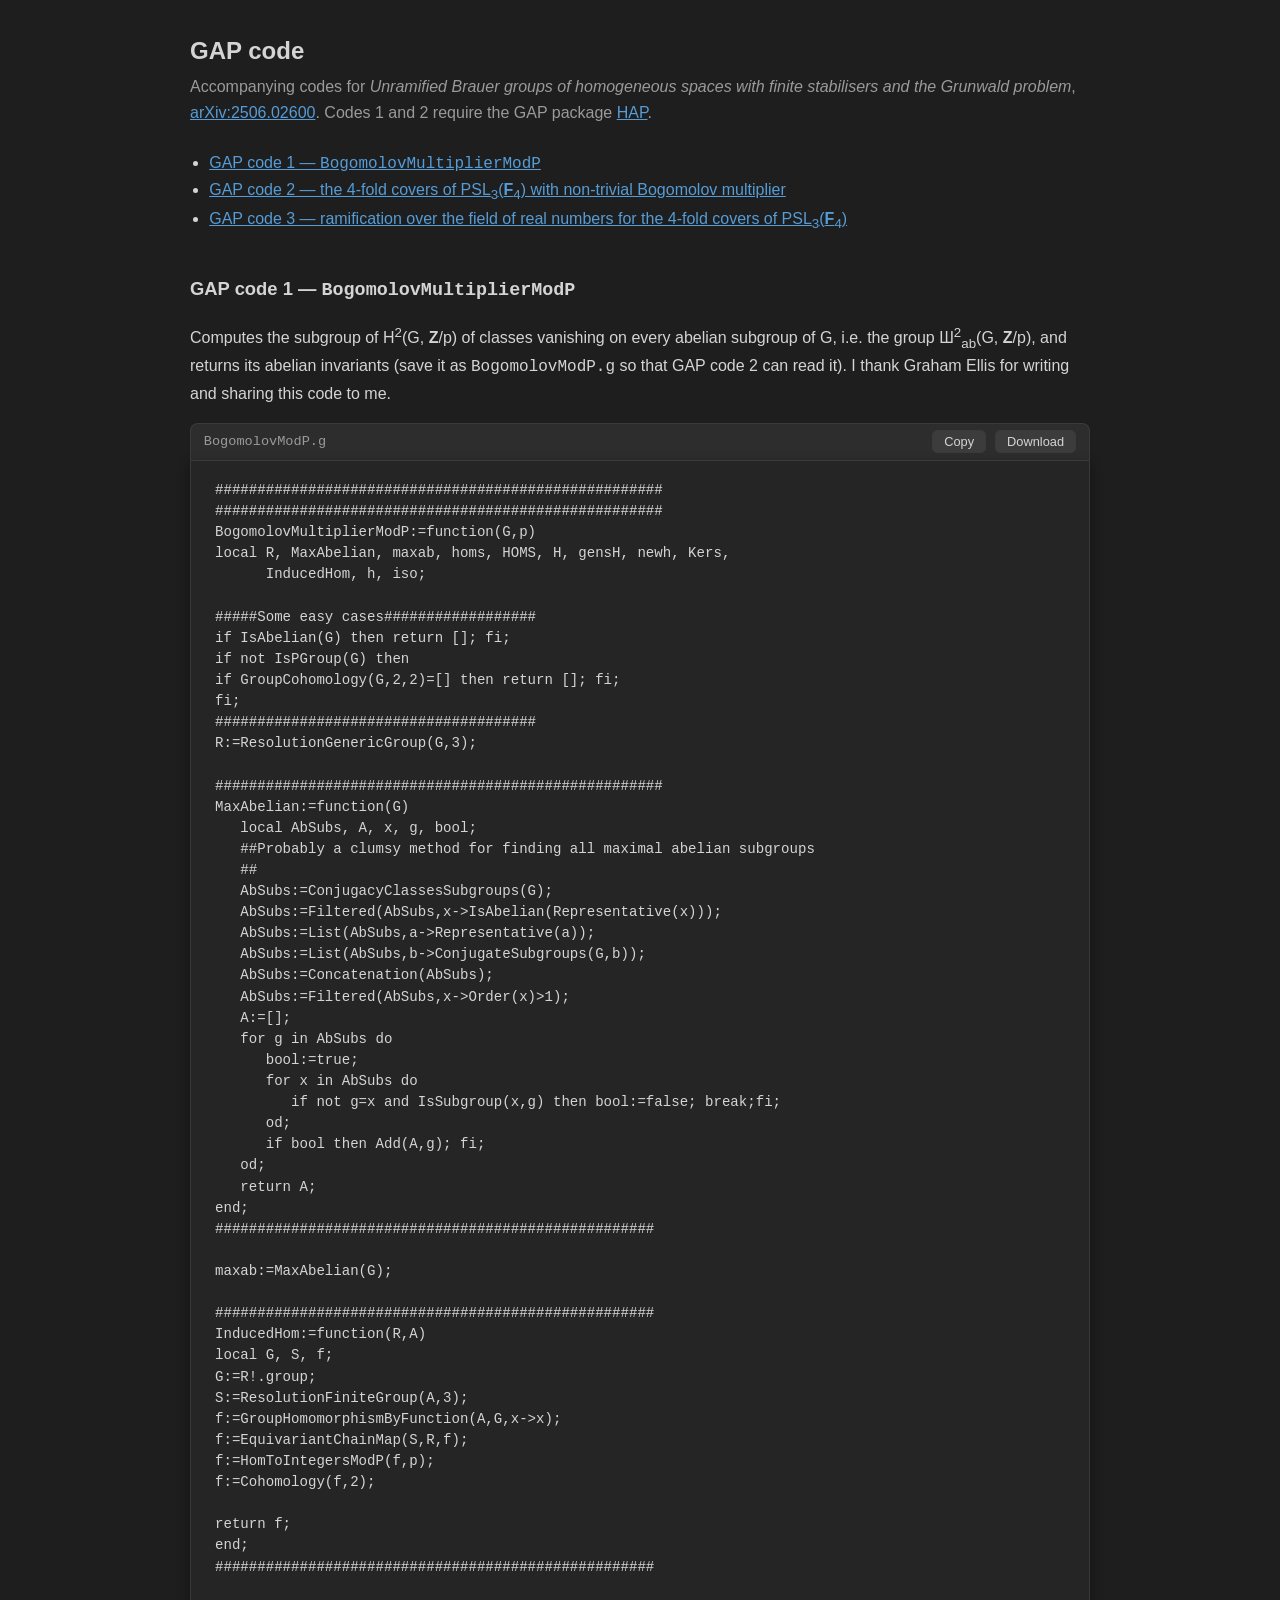
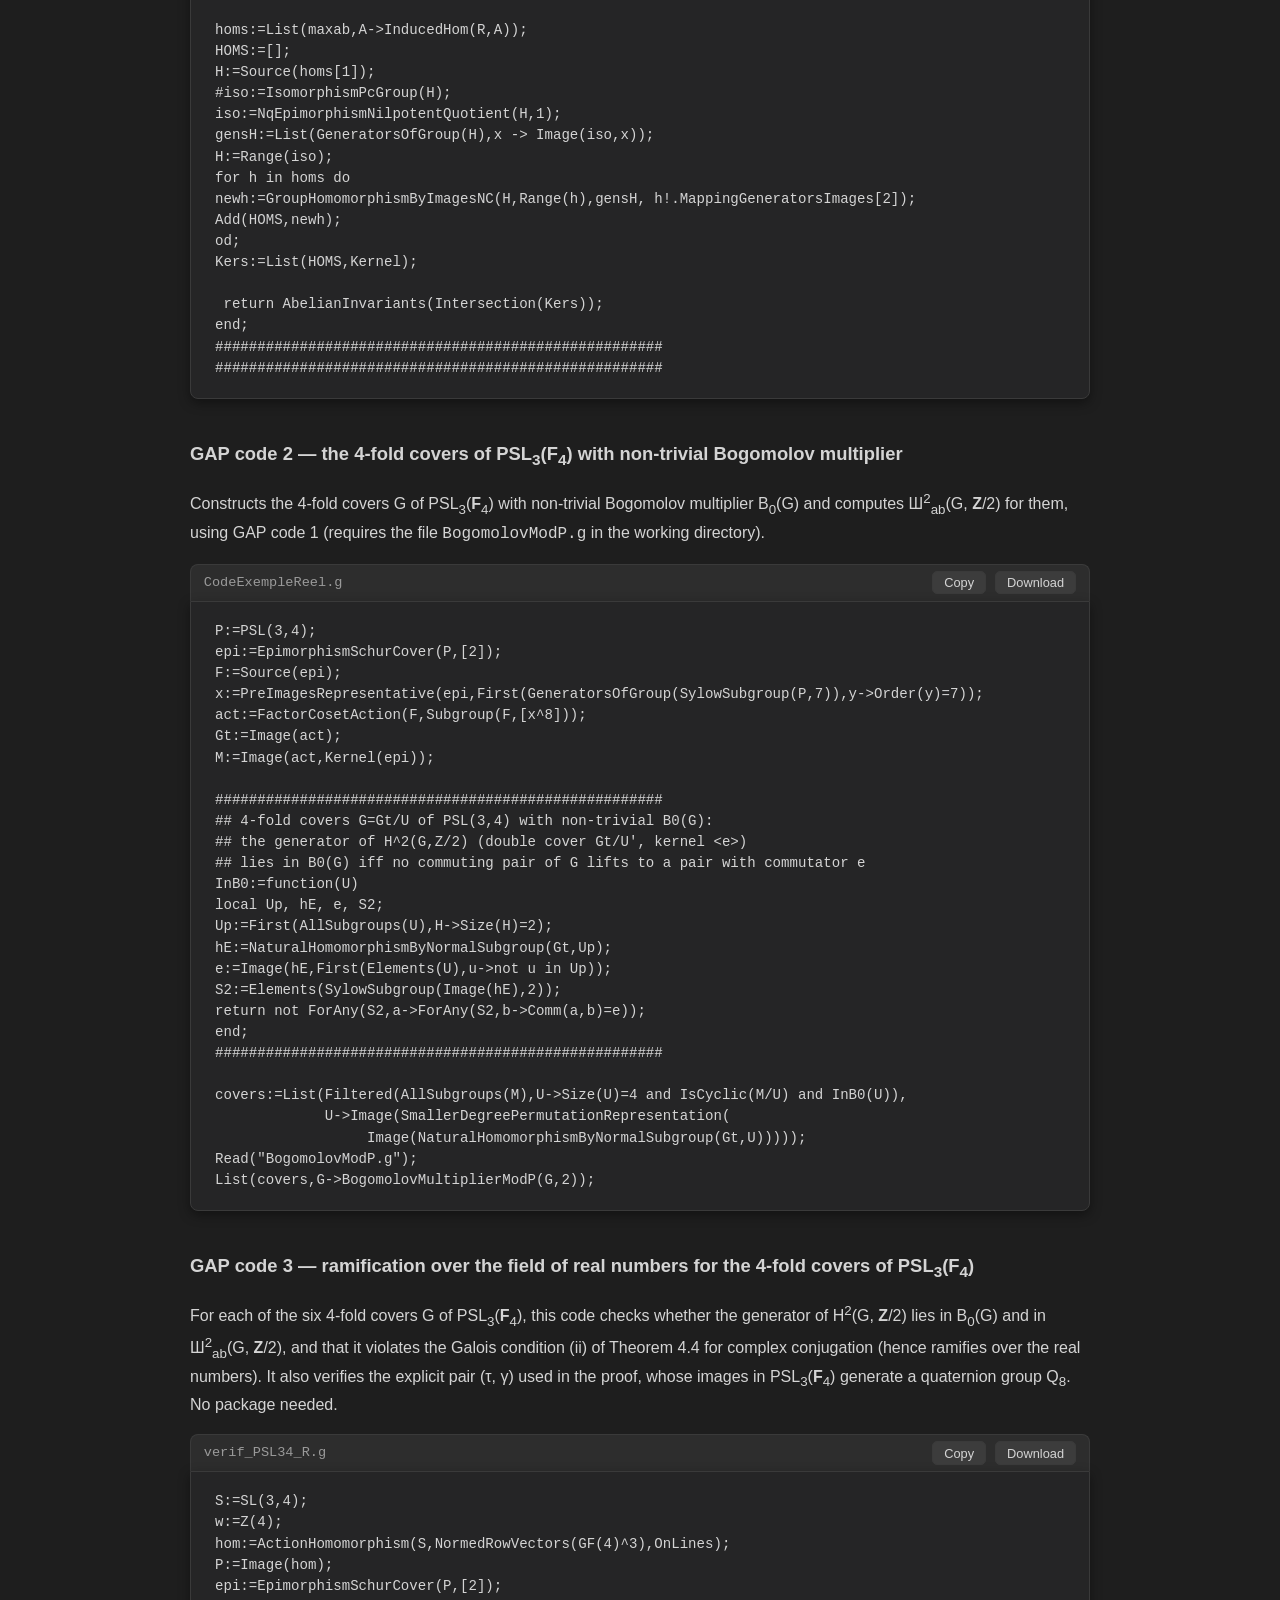
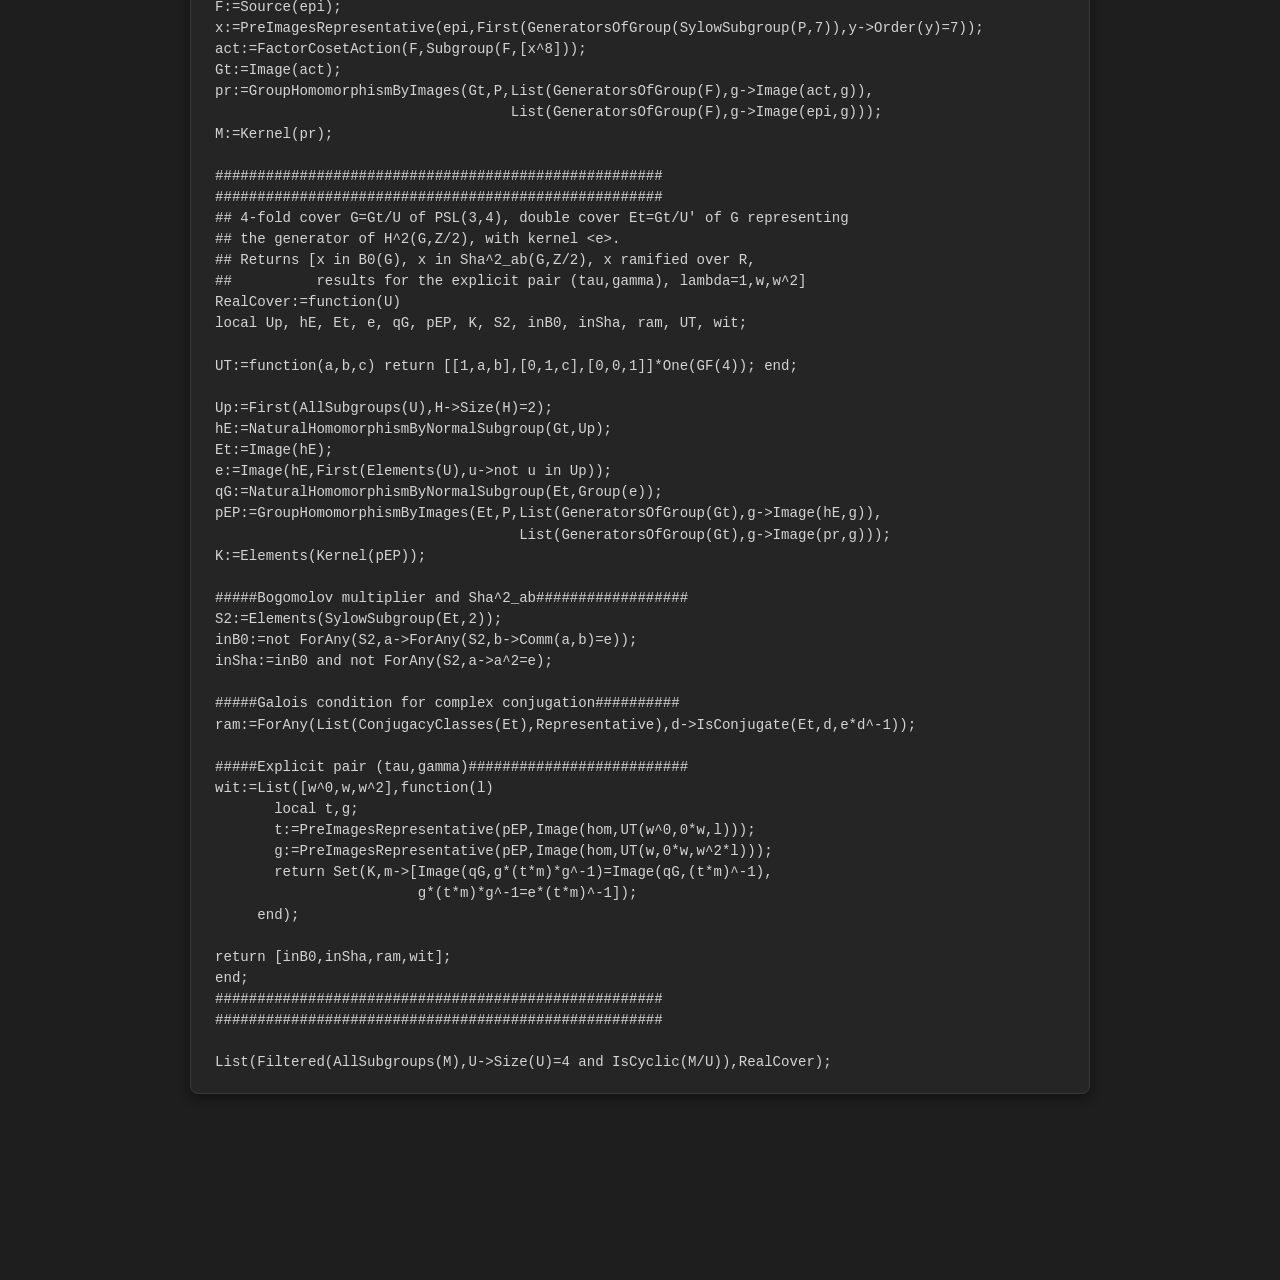
==== gap-codeUnramifiedBrauerGroupsPaper.html @ 200cfdc7 "Add files via upload" ====
<!DOCTYPE html>
<html lang="en">
<head>
<meta charset="UTF-8">
<meta name="viewport" content="width=device-width, initial-scale=1">
<meta name="author" content="Lucas Lagarde">
<title>GAP code — Unramified Brauer groups and the Grunwald problem</title>
<style>
  :root {
    --bg: #1e1e1e; --panel: #252526; --text: #d4d4d4; --muted: #9a9a9a;
    --accent: #569cd6; --border: #3a3a3a;
  }
  * { box-sizing: border-box; }
  body {
    background: var(--bg); color: var(--text); margin: 0; padding: 2rem 1rem;
    font-family: -apple-system, BlinkMacSystemFont, "Segoe UI", Helvetica, Arial, sans-serif;
    line-height: 1.6;
  }
  main { max-width: 900px; margin: 0 auto; }
  a { color: var(--accent); }
  h1 { font-size: 1.5rem; margin: 0 0 .25rem; }
  h2 { font-size: 1.15rem; margin: 2.5rem 0 .5rem; }
  .sub { color: var(--muted); margin: 0 0 1.5rem; }
  nav ul { padding-left: 1.2rem; }
  code { font-family: Consolas, Monaco, "Courier New", monospace; }
  .toolbar {
    display: flex; justify-content: space-between; align-items: center; gap: .5rem;
    background: #2d2d2d; border: 1px solid var(--border); border-bottom: none;
    border-radius: 8px 8px 0 0; padding: .4rem .8rem; font-size: .85rem; color: var(--muted);
  }
  .fname { font-family: Consolas, Monaco, "Courier New", monospace; }
  button {
    background: #3c3c3c; color: var(--text); border: 1px solid var(--border);
    border-radius: 5px; padding: .2rem .7rem; font-size: .8rem; cursor: pointer; margin-left: .3rem;
  }
  button:hover { background: #4a4a4a; }
  pre {
    background: var(--panel); margin: 0; padding: 1.2rem 1.5rem;
    border: 1px solid var(--border); border-radius: 0 0 8px 8px;
    box-shadow: 0 4px 12px rgba(0,0,0,.4);
    overflow-x: auto; font-size: .88rem; line-height: 1.5; white-space: pre;
  }
  footer { margin-top: 3rem; color: var(--muted); font-size: .85rem; }
</style>
</head>
<body>
<main>
  <h1>GAP code</h1>
  <p class="sub">Accompanying codes for <em>Unramified Brauer groups of homogeneous spaces with finite
  stabilisers and the Grunwald problem</em>,
  <a href="https://arxiv.org/abs/2506.02600">arXiv:2506.02600</a>. Codes 1 and 2 require the GAP package <a href="https://www.gap-system.org/Packages/hap.html">HAP</a>.
  </p>
  <nav><ul>
    <li><a href="#bogomolov-mod-p">GAP code 1 — <code>BogomolovMultiplierModP</code></a></li><li><a href="#example-real">GAP code 2 — the 4-fold covers of PSL<sub>3</sub>(<b>F</b><sub>4</sub>) with non-trivial Bogomolov multiplier</a></li><li><a href="#real-ramification">GAP code 3 — ramification over the field of real numbers for the 4-fold covers of PSL<sub>3</sub>(<b>F</b><sub>4</sub>)</a></li>
  </ul></nav>
  
<section id="bogomolov-mod-p">
  <h2>GAP code 1 — <code>BogomolovMultiplierModP</code></h2>
  <p>Computes the subgroup of H<sup>2</sup>(G, <b>Z</b>/p) of classes vanishing on every abelian subgroup of G, i.e. the group Ш<sup>2</sup><sub>ab</sub>(G, <b>Z</b>/p), and returns its abelian invariants (save it as <code>BogomolovModP.g</code> so that GAP code 2 can read it). I thank Graham Ellis for writing and sharing this code to me.</p>
  <div class="toolbar">
    <span class="fname">BogomolovModP.g</span>
    <span>
      <button type="button" data-copy="bogomolov-mod-p-src">Copy</button>
      <button type="button" data-download="bogomolov-mod-p-src" data-name="BogomolovModP.g">Download</button>
    </span>
  </div>
  <pre><code id="bogomolov-mod-p-src">#####################################################
#####################################################
BogomolovMultiplierModP:=function(G,p)
local R, MaxAbelian, maxab, homs, HOMS, H, gensH, newh, Kers, 
      InducedHom, h, iso;

#####Some easy cases##################
if IsAbelian(G) then return []; fi;
if not IsPGroup(G) then
if GroupCohomology(G,2,2)=[] then return []; fi;
fi;
######################################
R:=ResolutionGenericGroup(G,3);

#####################################################
MaxAbelian:=function(G)
   local AbSubs, A, x, g, bool;
   ##Probably a clumsy method for finding all maximal abelian subgroups
   ##
   AbSubs:=ConjugacyClassesSubgroups(G);
   AbSubs:=Filtered(AbSubs,x-&gt;IsAbelian(Representative(x)));
   AbSubs:=List(AbSubs,a-&gt;Representative(a));
   AbSubs:=List(AbSubs,b-&gt;ConjugateSubgroups(G,b));
   AbSubs:=Concatenation(AbSubs);
   AbSubs:=Filtered(AbSubs,x-&gt;Order(x)&gt;1);
   A:=[];
   for g in AbSubs do
      bool:=true;
      for x in AbSubs do
         if not g=x and IsSubgroup(x,g) then bool:=false; break;fi;
      od;
      if bool then Add(A,g); fi;
   od;
   return A;
end;
####################################################

maxab:=MaxAbelian(G);

####################################################
InducedHom:=function(R,A)
local G, S, f;
G:=R!.group;
S:=ResolutionFiniteGroup(A,3);
f:=GroupHomomorphismByFunction(A,G,x-&gt;x);
f:=EquivariantChainMap(S,R,f);
f:=HomToIntegersModP(f,p);
f:=Cohomology(f,2);

return f;
end;
####################################################


homs:=List(maxab,A-&gt;InducedHom(R,A));
HOMS:=[];
H:=Source(homs[1]);
#iso:=IsomorphismPcGroup(H);
iso:=NqEpimorphismNilpotentQuotient(H,1);
gensH:=List(GeneratorsOfGroup(H),x -&gt; Image(iso,x));
H:=Range(iso);
for h in homs do
newh:=GroupHomomorphismByImagesNC(H,Range(h),gensH, h!.MappingGeneratorsImages[2]);
Add(HOMS,newh);
od;
Kers:=List(HOMS,Kernel);

 return AbelianInvariants(Intersection(Kers));
end;
#####################################################
#####################################################</code></pre>
</section>
<section id="example-real">
  <h2>GAP code 2 — the 4-fold covers of PSL<sub>3</sub>(<b>F</b><sub>4</sub>) with non-trivial Bogomolov multiplier</h2>
  <p>Constructs the 4-fold covers G of PSL<sub>3</sub>(<b>F</b><sub>4</sub>) with non-trivial Bogomolov multiplier B<sub>0</sub>(G) and computes Ш<sup>2</sup><sub>ab</sub>(G, <b>Z</b>/2) for them, using GAP code 1 (requires the file <code>BogomolovModP.g</code> in the working directory).</p>
  <div class="toolbar">
    <span class="fname">CodeExempleReel.g</span>
    <span>
      <button type="button" data-copy="example-real-src">Copy</button>
      <button type="button" data-download="example-real-src" data-name="CodeExempleReel.g">Download</button>
    </span>
  </div>
  <pre><code id="example-real-src">P:=PSL(3,4);
epi:=EpimorphismSchurCover(P,[2]);
F:=Source(epi);
x:=PreImagesRepresentative(epi,First(GeneratorsOfGroup(SylowSubgroup(P,7)),y-&gt;Order(y)=7));
act:=FactorCosetAction(F,Subgroup(F,[x^8]));
Gt:=Image(act);
M:=Image(act,Kernel(epi));

#####################################################
## 4-fold covers G=Gt/U of PSL(3,4) with non-trivial B0(G):
## the generator of H^2(G,Z/2) (double cover Gt/U&#x27;, kernel &lt;e&gt;)
## lies in B0(G) iff no commuting pair of G lifts to a pair with commutator e
InB0:=function(U)
local Up, hE, e, S2;
Up:=First(AllSubgroups(U),H-&gt;Size(H)=2);
hE:=NaturalHomomorphismByNormalSubgroup(Gt,Up);
e:=Image(hE,First(Elements(U),u-&gt;not u in Up));
S2:=Elements(SylowSubgroup(Image(hE),2));
return not ForAny(S2,a-&gt;ForAny(S2,b-&gt;Comm(a,b)=e));
end;
#####################################################

covers:=List(Filtered(AllSubgroups(M),U-&gt;Size(U)=4 and IsCyclic(M/U) and InB0(U)),
             U-&gt;Image(SmallerDegreePermutationRepresentation(
                  Image(NaturalHomomorphismByNormalSubgroup(Gt,U)))));
Read(&quot;BogomolovModP.g&quot;);
List(covers,G-&gt;BogomolovMultiplierModP(G,2));</code></pre>
</section>
<section id="real-ramification">
  <h2>GAP code 3 — ramification over the field of real numbers for the 4-fold covers of PSL<sub>3</sub>(<b>F</b><sub>4</sub>)</h2>
  <p>For each of the six 4-fold covers G of PSL<sub>3</sub>(<b>F</b><sub>4</sub>), this code checks whether the generator of H<sup>2</sup>(G, <b>Z</b>/2) lies in B<sub>0</sub>(G) and in Ш<sup>2</sup><sub>ab</sub>(G, <b>Z</b>/2), and that it violates the Galois condition (ii) of Theorem 4.4 for complex conjugation (hence ramifies over the real numbers). It also verifies the explicit pair (τ, γ) used in the proof, whose images in PSL<sub>3</sub>(<b>F</b><sub>4</sub>) generate a quaternion group Q<sub>8</sub>. No package needed.</p>
  <div class="toolbar">
    <span class="fname">verif_PSL34_R.g</span>
    <span>
      <button type="button" data-copy="real-ramification-src">Copy</button>
      <button type="button" data-download="real-ramification-src" data-name="verif_PSL34_R.g">Download</button>
    </span>
  </div>
  <pre><code id="real-ramification-src">S:=SL(3,4);
w:=Z(4);
hom:=ActionHomomorphism(S,NormedRowVectors(GF(4)^3),OnLines);
P:=Image(hom);
epi:=EpimorphismSchurCover(P,[2]);
F:=Source(epi);
x:=PreImagesRepresentative(epi,First(GeneratorsOfGroup(SylowSubgroup(P,7)),y-&gt;Order(y)=7));
act:=FactorCosetAction(F,Subgroup(F,[x^8]));
Gt:=Image(act);
pr:=GroupHomomorphismByImages(Gt,P,List(GeneratorsOfGroup(F),g-&gt;Image(act,g)),
                                   List(GeneratorsOfGroup(F),g-&gt;Image(epi,g)));
M:=Kernel(pr);

#####################################################
#####################################################
## 4-fold cover G=Gt/U of PSL(3,4), double cover Et=Gt/U&#x27; of G representing
## the generator of H^2(G,Z/2), with kernel &lt;e&gt;.
## Returns [x in B0(G), x in Sha^2_ab(G,Z/2), x ramified over R,
##          results for the explicit pair (tau,gamma), lambda=1,w,w^2]
RealCover:=function(U)
local Up, hE, Et, e, qG, pEP, K, S2, inB0, inSha, ram, UT, wit;

UT:=function(a,b,c) return [[1,a,b],[0,1,c],[0,0,1]]*One(GF(4)); end;

Up:=First(AllSubgroups(U),H-&gt;Size(H)=2);
hE:=NaturalHomomorphismByNormalSubgroup(Gt,Up);
Et:=Image(hE);
e:=Image(hE,First(Elements(U),u-&gt;not u in Up));
qG:=NaturalHomomorphismByNormalSubgroup(Et,Group(e));
pEP:=GroupHomomorphismByImages(Et,P,List(GeneratorsOfGroup(Gt),g-&gt;Image(hE,g)),
                                    List(GeneratorsOfGroup(Gt),g-&gt;Image(pr,g)));
K:=Elements(Kernel(pEP));

#####Bogomolov multiplier and Sha^2_ab##################
S2:=Elements(SylowSubgroup(Et,2));
inB0:=not ForAny(S2,a-&gt;ForAny(S2,b-&gt;Comm(a,b)=e));
inSha:=inB0 and not ForAny(S2,a-&gt;a^2=e);

#####Galois condition for complex conjugation##########
ram:=ForAny(List(ConjugacyClasses(Et),Representative),d-&gt;IsConjugate(Et,d,e*d^-1));

#####Explicit pair (tau,gamma)##########################
wit:=List([w^0,w,w^2],function(l)
       local t,g;
       t:=PreImagesRepresentative(pEP,Image(hom,UT(w^0,0*w,l)));
       g:=PreImagesRepresentative(pEP,Image(hom,UT(w,0*w,w^2*l)));
       return Set(K,m-&gt;[Image(qG,g*(t*m)*g^-1)=Image(qG,(t*m)^-1),
                        g*(t*m)*g^-1=e*(t*m)^-1]);
     end);

return [inB0,inSha,ram,wit];
end;
#####################################################
#####################################################

List(Filtered(AllSubgroups(M),U-&gt;Size(U)=4 and IsCyclic(M/U)),RealCover);</code></pre>
</section>

</main>
<script>
  document.querySelectorAll("button[data-copy]").forEach(function (b) {
    b.addEventListener("click", function () {
      var t = document.getElementById(b.dataset.copy).textContent;
      navigator.clipboard.writeText(t).then(function () {
        b.textContent = "Copied"; setTimeout(function () { b.textContent = "Copy"; }, 1500);
      });
    });
  });
  document.querySelectorAll("button[data-download]").forEach(function (b) {
    b.addEventListener("click", function () {
      var t = document.getElementById(b.dataset.download).textContent;
      var a = document.createElement("a");
      a.href = URL.createObjectURL(new Blob([t + "\n"], {type: "text/plain"}));
      a.download = b.dataset.name; document.body.appendChild(a); a.click(); a.remove();
    });
  });
</script>
</body>
</html>
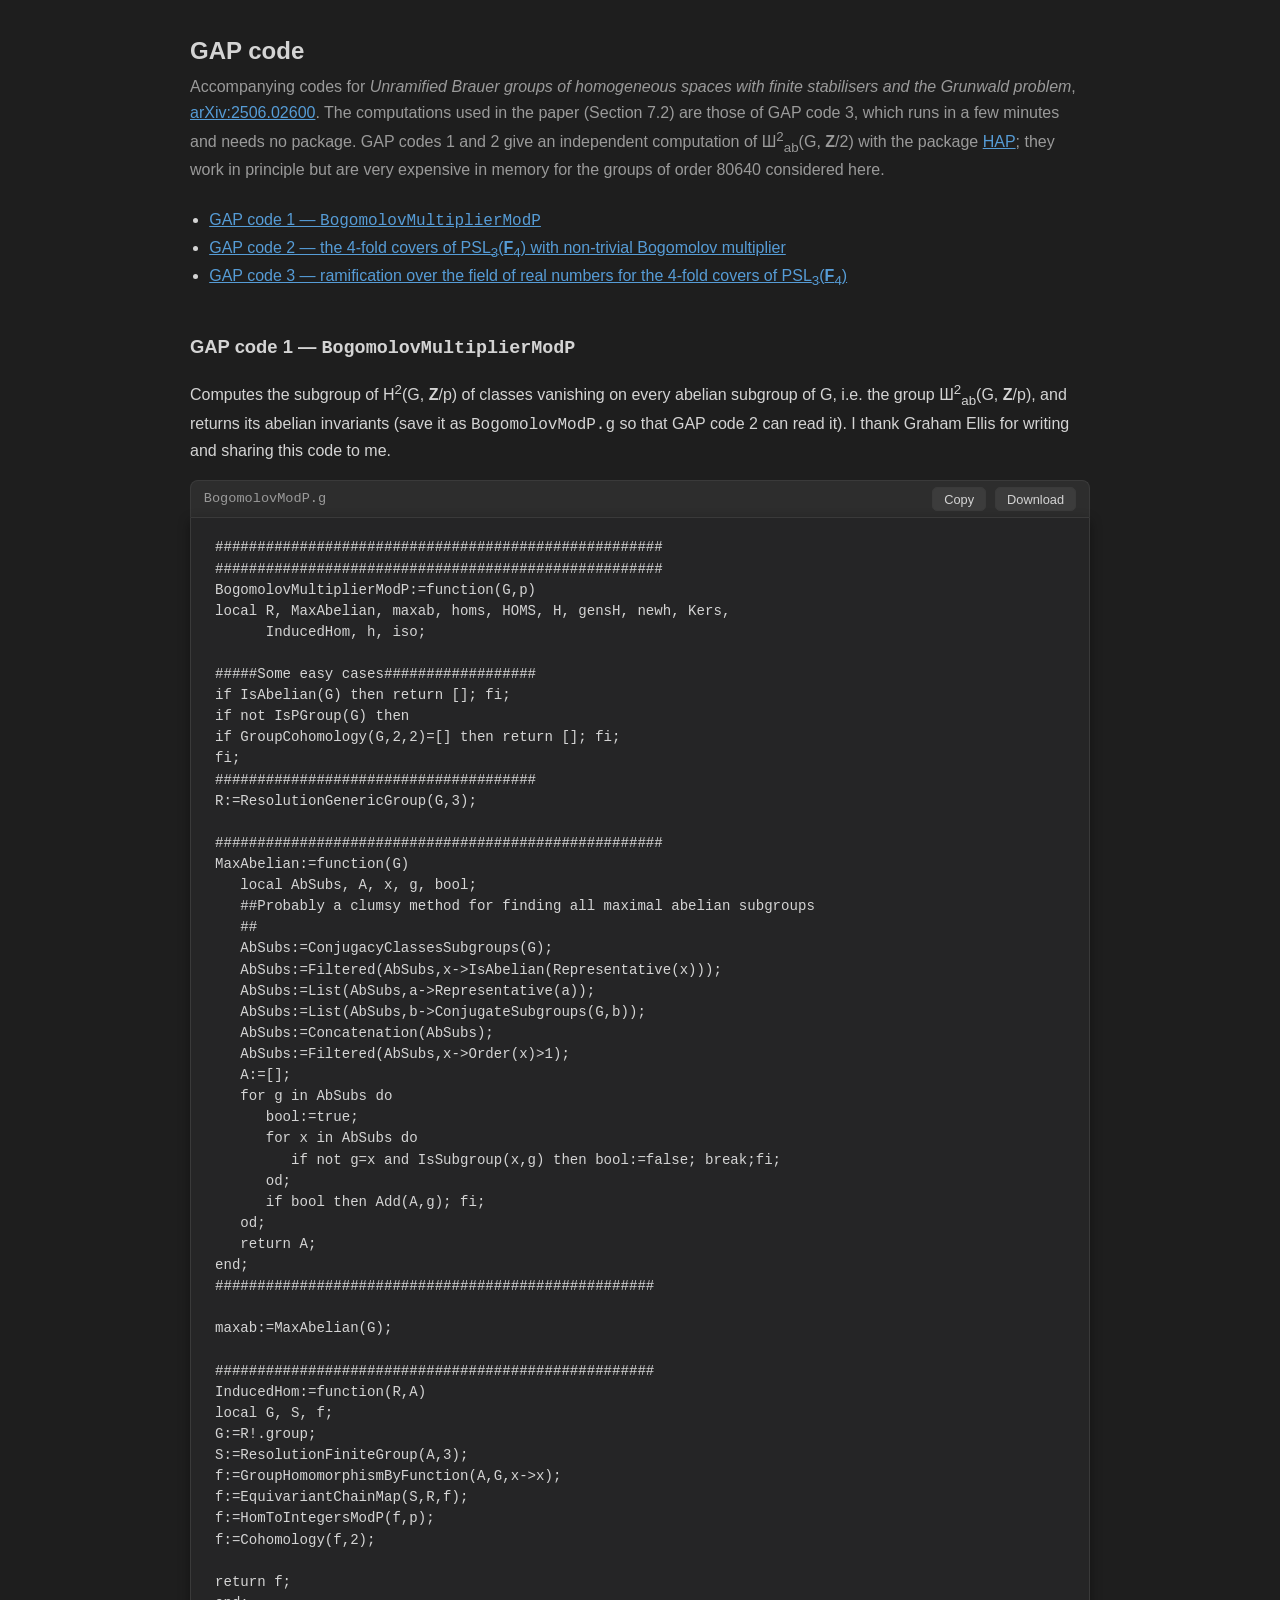
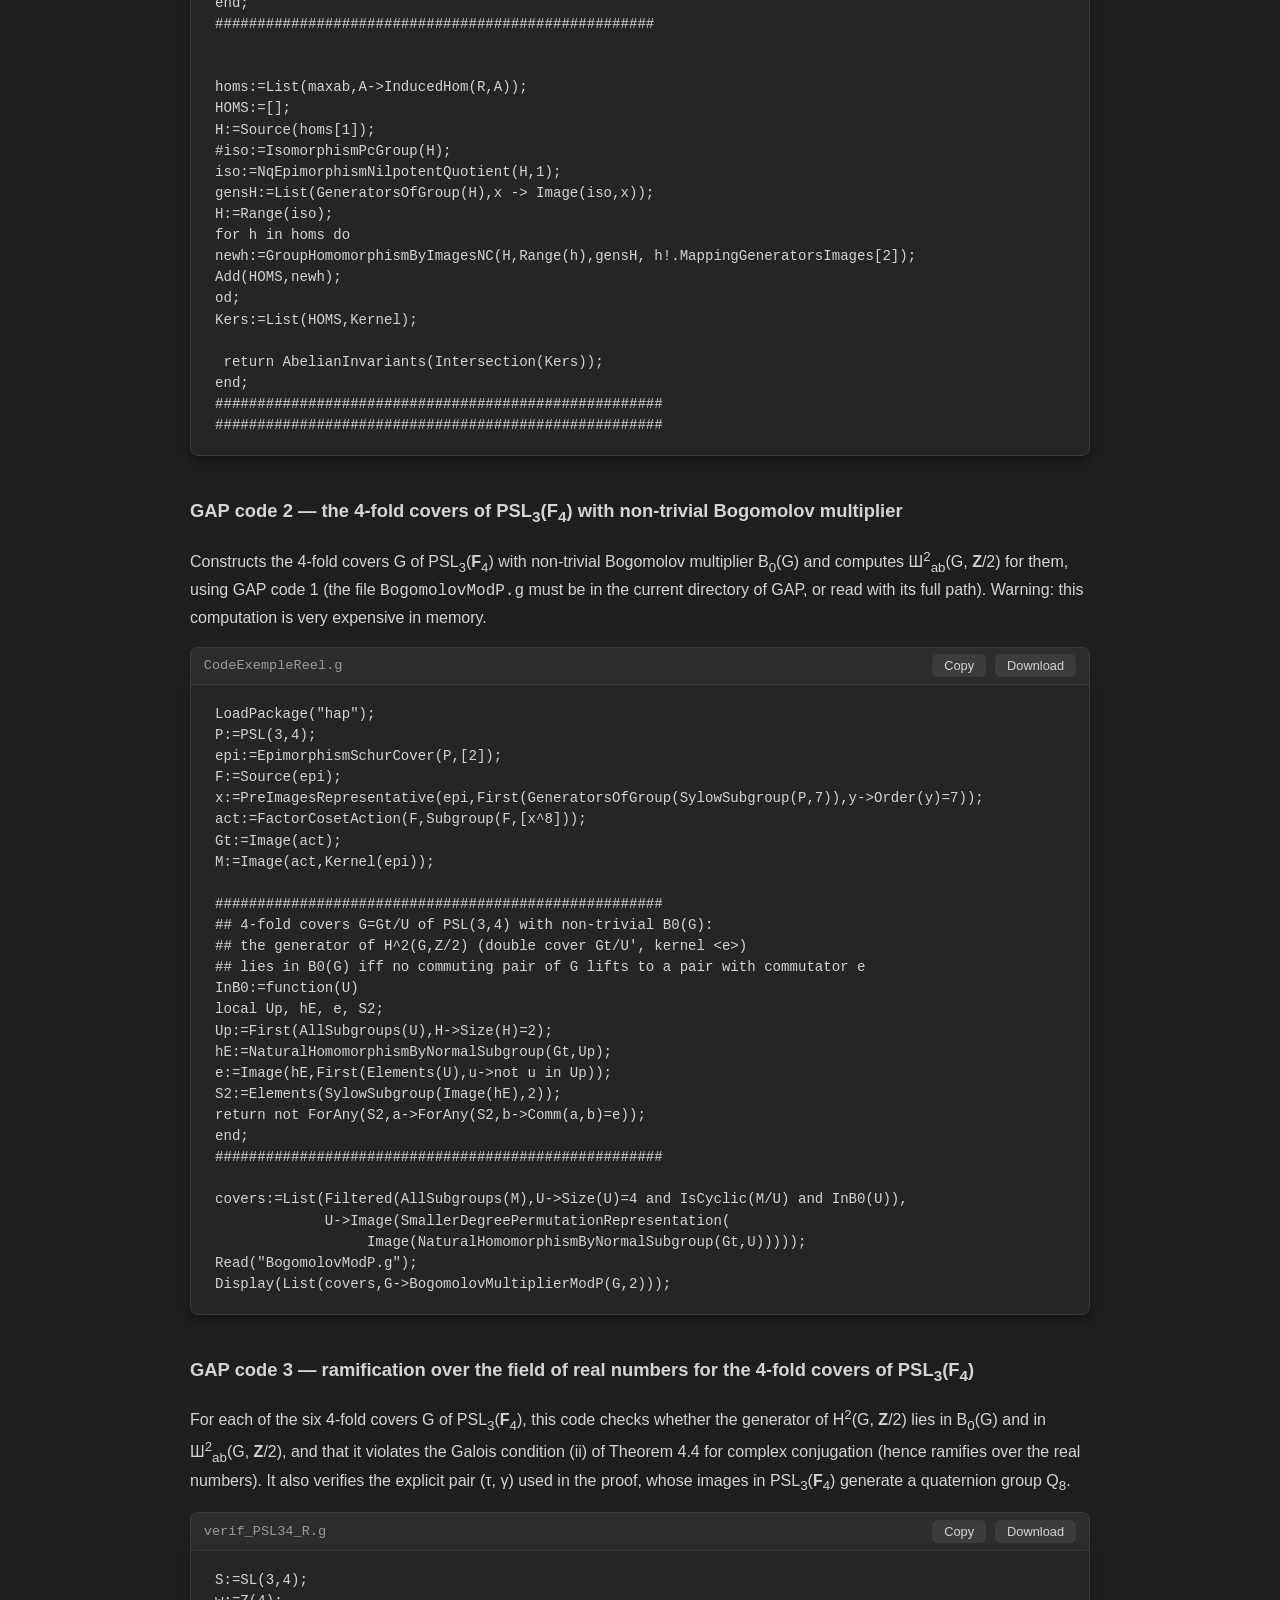
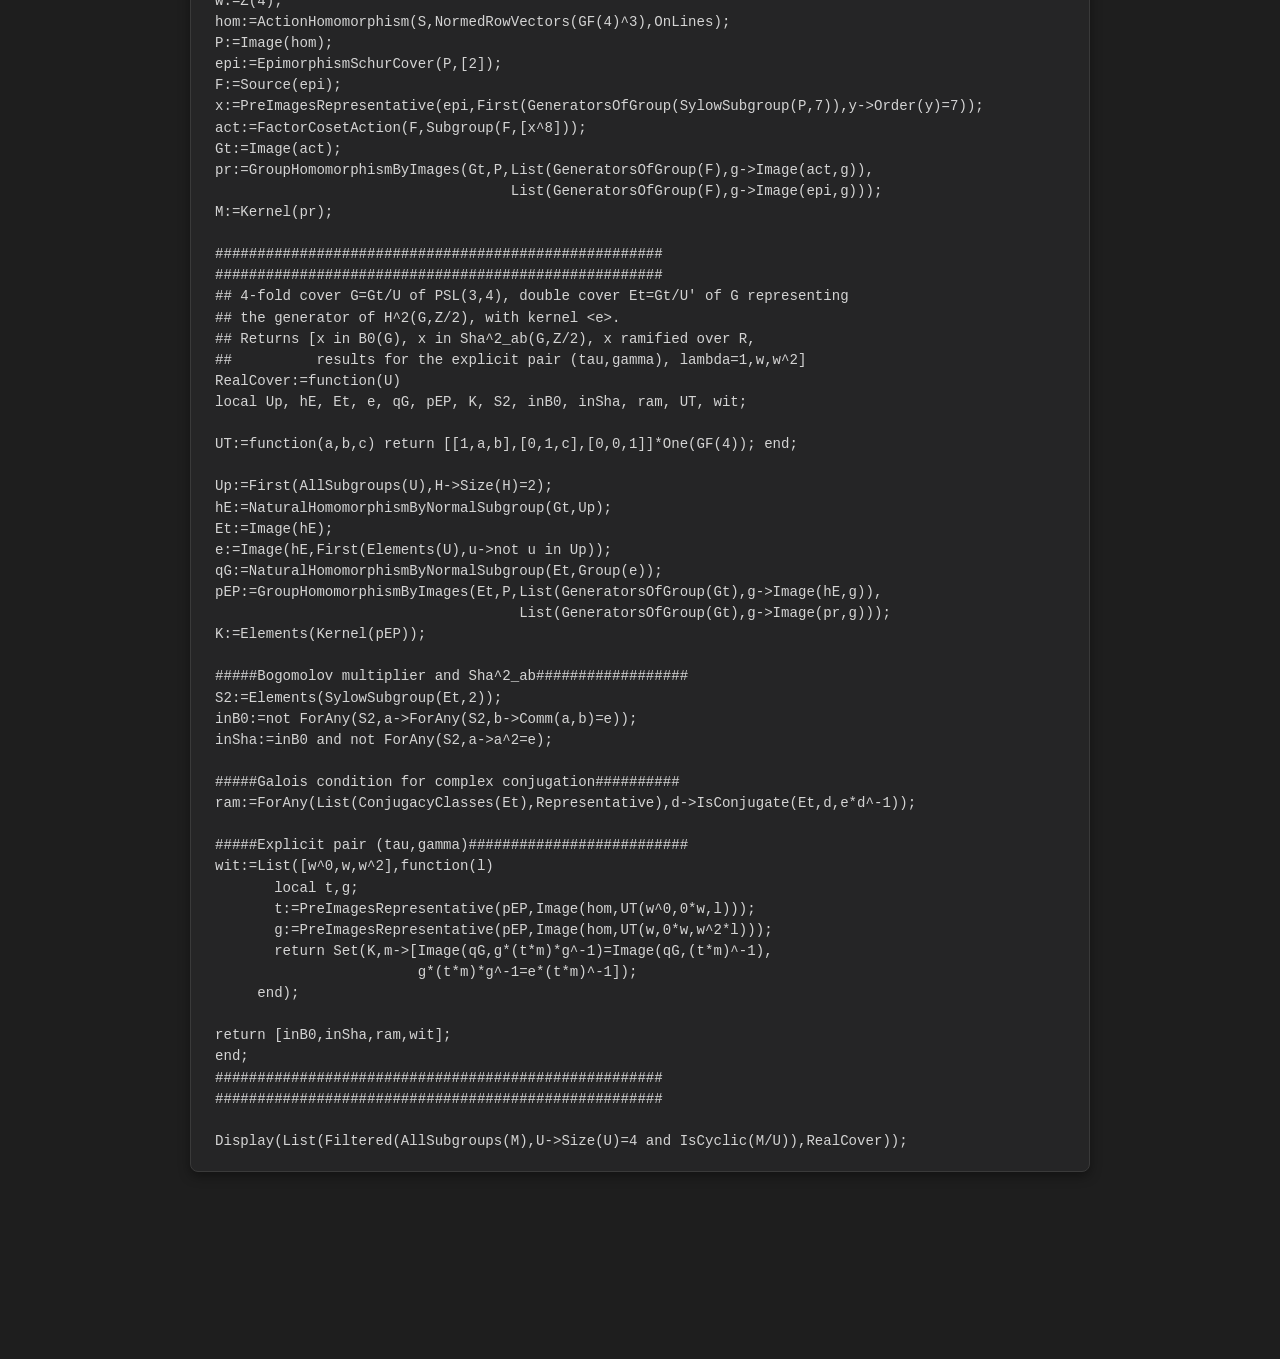
==== commit bdbd985b: "Add files via upload" ====
--- a/gap-codeUnramifiedBrauerGroupsPaper.html
+++ b/gap-codeUnramifiedBrauerGroupsPaper.html
@@ -48,7 +48,7 @@
   <h1>GAP code</h1>
   <p class="sub">Accompanying codes for <em>Unramified Brauer groups of homogeneous spaces with finite
   stabilisers and the Grunwald problem</em>,
-  <a href="https://arxiv.org/abs/2506.02600">arXiv:2506.02600</a>. Codes 1 and 2 require the GAP package <a href="https://www.gap-system.org/Packages/hap.html">HAP</a>.
+  <a href="https://arxiv.org/abs/2506.02600">arXiv:2506.02600</a>. The computations used in the paper (Section 7.2) are those of GAP code 3, which runs in a few minutes and needs no package. GAP codes 1 and 2 give an independent computation of Ш<sup>2</sup><sub>ab</sub>(G, <b>Z</b>/2) with the package <a href="https://www.gap-system.org/Packages/hap.html">HAP</a>; they work in principle but are very expensive in memory for the groups of order 80640 considered here.
   </p>
   <nav><ul>
     <li><a href="#bogomolov-mod-p">GAP code 1 — <code>BogomolovMultiplierModP</code></a></li><li><a href="#example-real">GAP code 2 — the 4-fold covers of PSL<sub>3</sub>(<b>F</b><sub>4</sub>) with non-trivial Bogomolov multiplier</a></li><li><a href="#real-ramification">GAP code 3 — ramification over the field of real numbers for the 4-fold covers of PSL<sub>3</sub>(<b>F</b><sub>4</sub>)</a></li>
@@ -138,7 +138,7 @@
 </section>
 <section id="example-real">
   <h2>GAP code 2 — the 4-fold covers of PSL<sub>3</sub>(<b>F</b><sub>4</sub>) with non-trivial Bogomolov multiplier</h2>
-  <p>Constructs the 4-fold covers G of PSL<sub>3</sub>(<b>F</b><sub>4</sub>) with non-trivial Bogomolov multiplier B<sub>0</sub>(G) and computes Ш<sup>2</sup><sub>ab</sub>(G, <b>Z</b>/2) for them, using GAP code 1 (requires the file <code>BogomolovModP.g</code> in the working directory).</p>
+  <p>Constructs the 4-fold covers G of PSL<sub>3</sub>(<b>F</b><sub>4</sub>) with non-trivial Bogomolov multiplier B<sub>0</sub>(G) and computes Ш<sup>2</sup><sub>ab</sub>(G, <b>Z</b>/2) for them, using GAP code 1 (the file <code>BogomolovModP.g</code> must be in the current directory of GAP, or read with its full path). Warning: this computation is very expensive in memory.</p>
   <div class="toolbar">
     <span class="fname">CodeExempleReel.g</span>
     <span>
@@ -146,7 +146,8 @@
       <button type="button" data-download="example-real-src" data-name="CodeExempleReel.g">Download</button>
     </span>
   </div>
-  <pre><code id="example-real-src">P:=PSL(3,4);
+  <pre><code id="example-real-src">LoadPackage(&quot;hap&quot;);
+P:=PSL(3,4);
 epi:=EpimorphismSchurCover(P,[2]);
 F:=Source(epi);
 x:=PreImagesRepresentative(epi,First(GeneratorsOfGroup(SylowSubgroup(P,7)),y-&gt;Order(y)=7));
@@ -172,11 +173,11 @@
              U-&gt;Image(SmallerDegreePermutationRepresentation(
                   Image(NaturalHomomorphismByNormalSubgroup(Gt,U)))));
 Read(&quot;BogomolovModP.g&quot;);
-List(covers,G-&gt;BogomolovMultiplierModP(G,2));</code></pre>
+Display(List(covers,G-&gt;BogomolovMultiplierModP(G,2)));</code></pre>
 </section>
 <section id="real-ramification">
   <h2>GAP code 3 — ramification over the field of real numbers for the 4-fold covers of PSL<sub>3</sub>(<b>F</b><sub>4</sub>)</h2>
-  <p>For each of the six 4-fold covers G of PSL<sub>3</sub>(<b>F</b><sub>4</sub>), this code checks whether the generator of H<sup>2</sup>(G, <b>Z</b>/2) lies in B<sub>0</sub>(G) and in Ш<sup>2</sup><sub>ab</sub>(G, <b>Z</b>/2), and that it violates the Galois condition (ii) of Theorem 4.4 for complex conjugation (hence ramifies over the real numbers). It also verifies the explicit pair (τ, γ) used in the proof, whose images in PSL<sub>3</sub>(<b>F</b><sub>4</sub>) generate a quaternion group Q<sub>8</sub>. No package needed.</p>
+  <p>For each of the six 4-fold covers G of PSL<sub>3</sub>(<b>F</b><sub>4</sub>), this code checks whether the generator of H<sup>2</sup>(G, <b>Z</b>/2) lies in B<sub>0</sub>(G) and in Ш<sup>2</sup><sub>ab</sub>(G, <b>Z</b>/2), and that it violates the Galois condition (ii) of Theorem 4.4 for complex conjugation (hence ramifies over the real numbers). It also verifies the explicit pair (τ, γ) used in the proof, whose images in PSL<sub>3</sub>(<b>F</b><sub>4</sub>) generate a quaternion group Q<sub>8</sub>.</p>
   <div class="toolbar">
     <span class="fname">verif_PSL34_R.g</span>
     <span>
@@ -239,9 +240,8 @@
 #####################################################
 #####################################################
 
-List(Filtered(AllSubgroups(M),U-&gt;Size(U)=4 and IsCyclic(M/U)),RealCover);</code></pre>
+Display(List(Filtered(AllSubgroups(M),U-&gt;Size(U)=4 and IsCyclic(M/U)),RealCover));</code></pre>
 </section>
-
 </main>
 <script>
   document.querySelectorAll("button[data-copy]").forEach(function (b) {
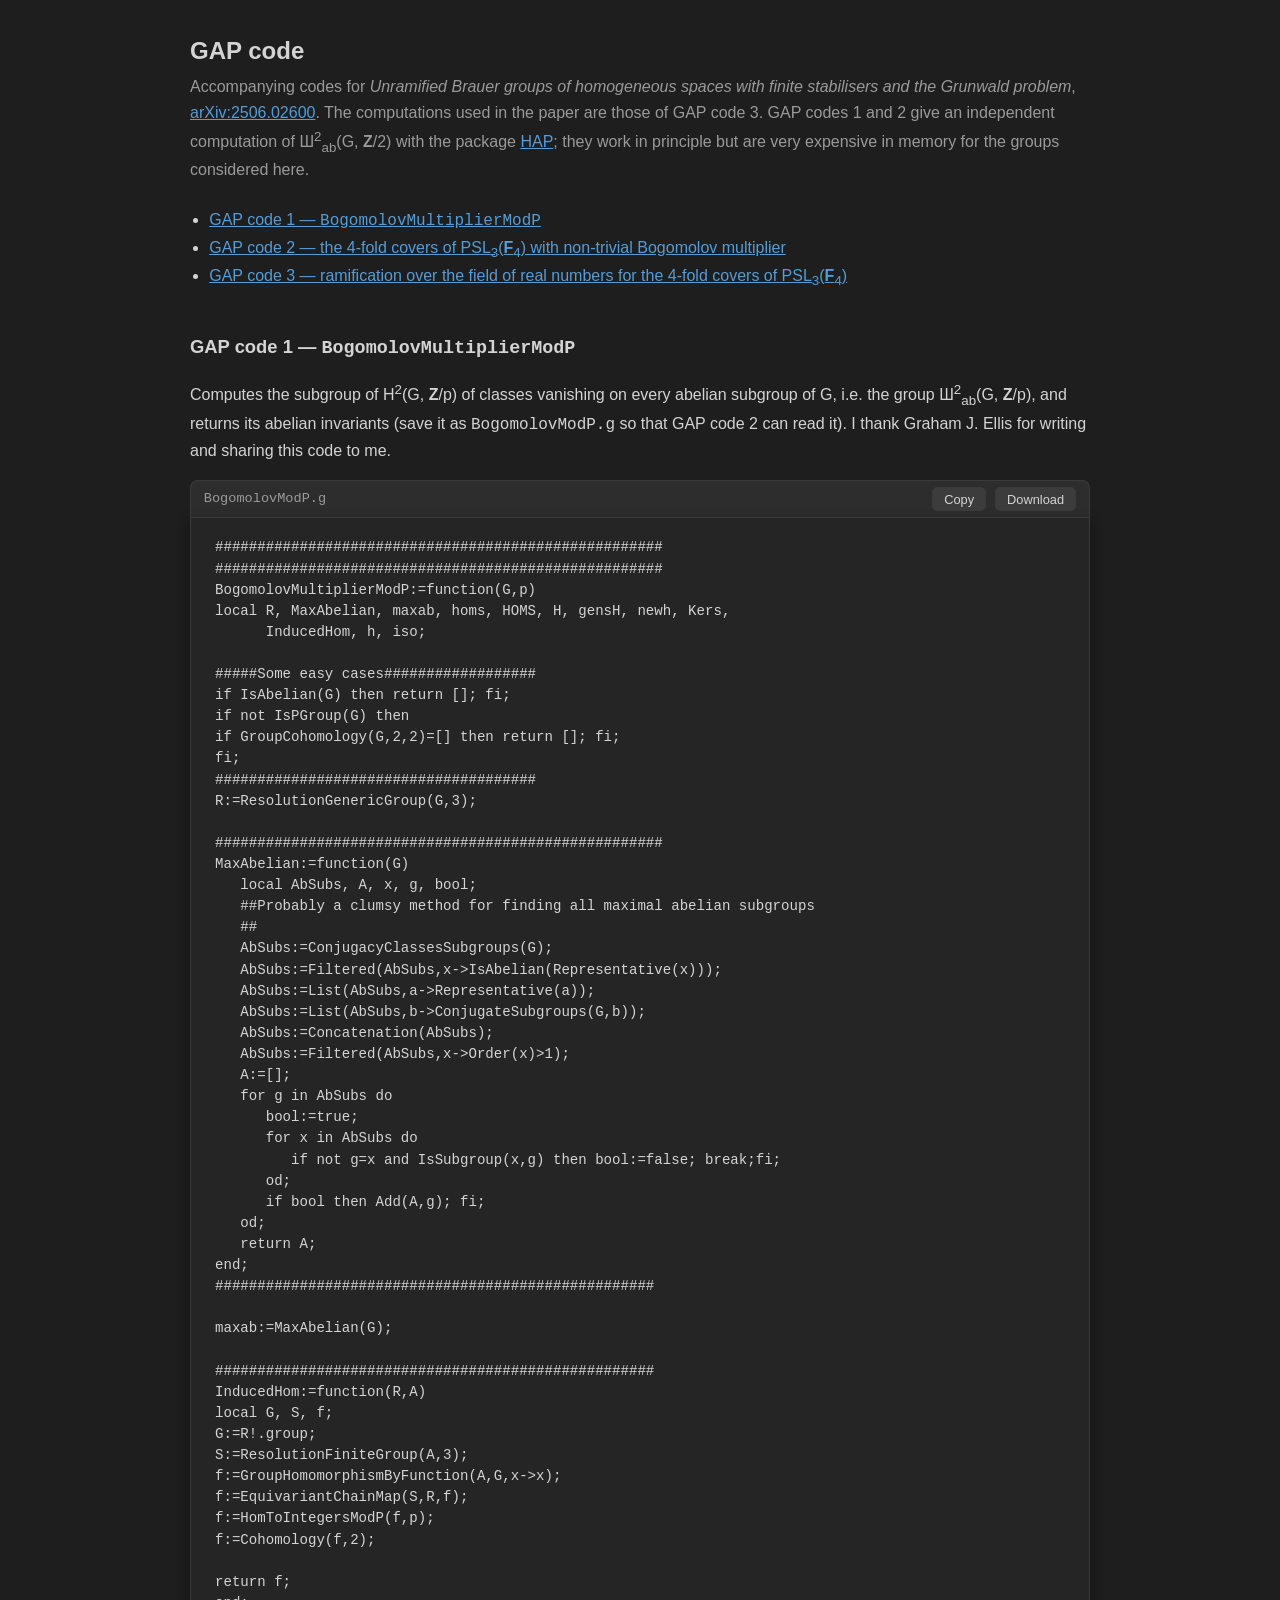
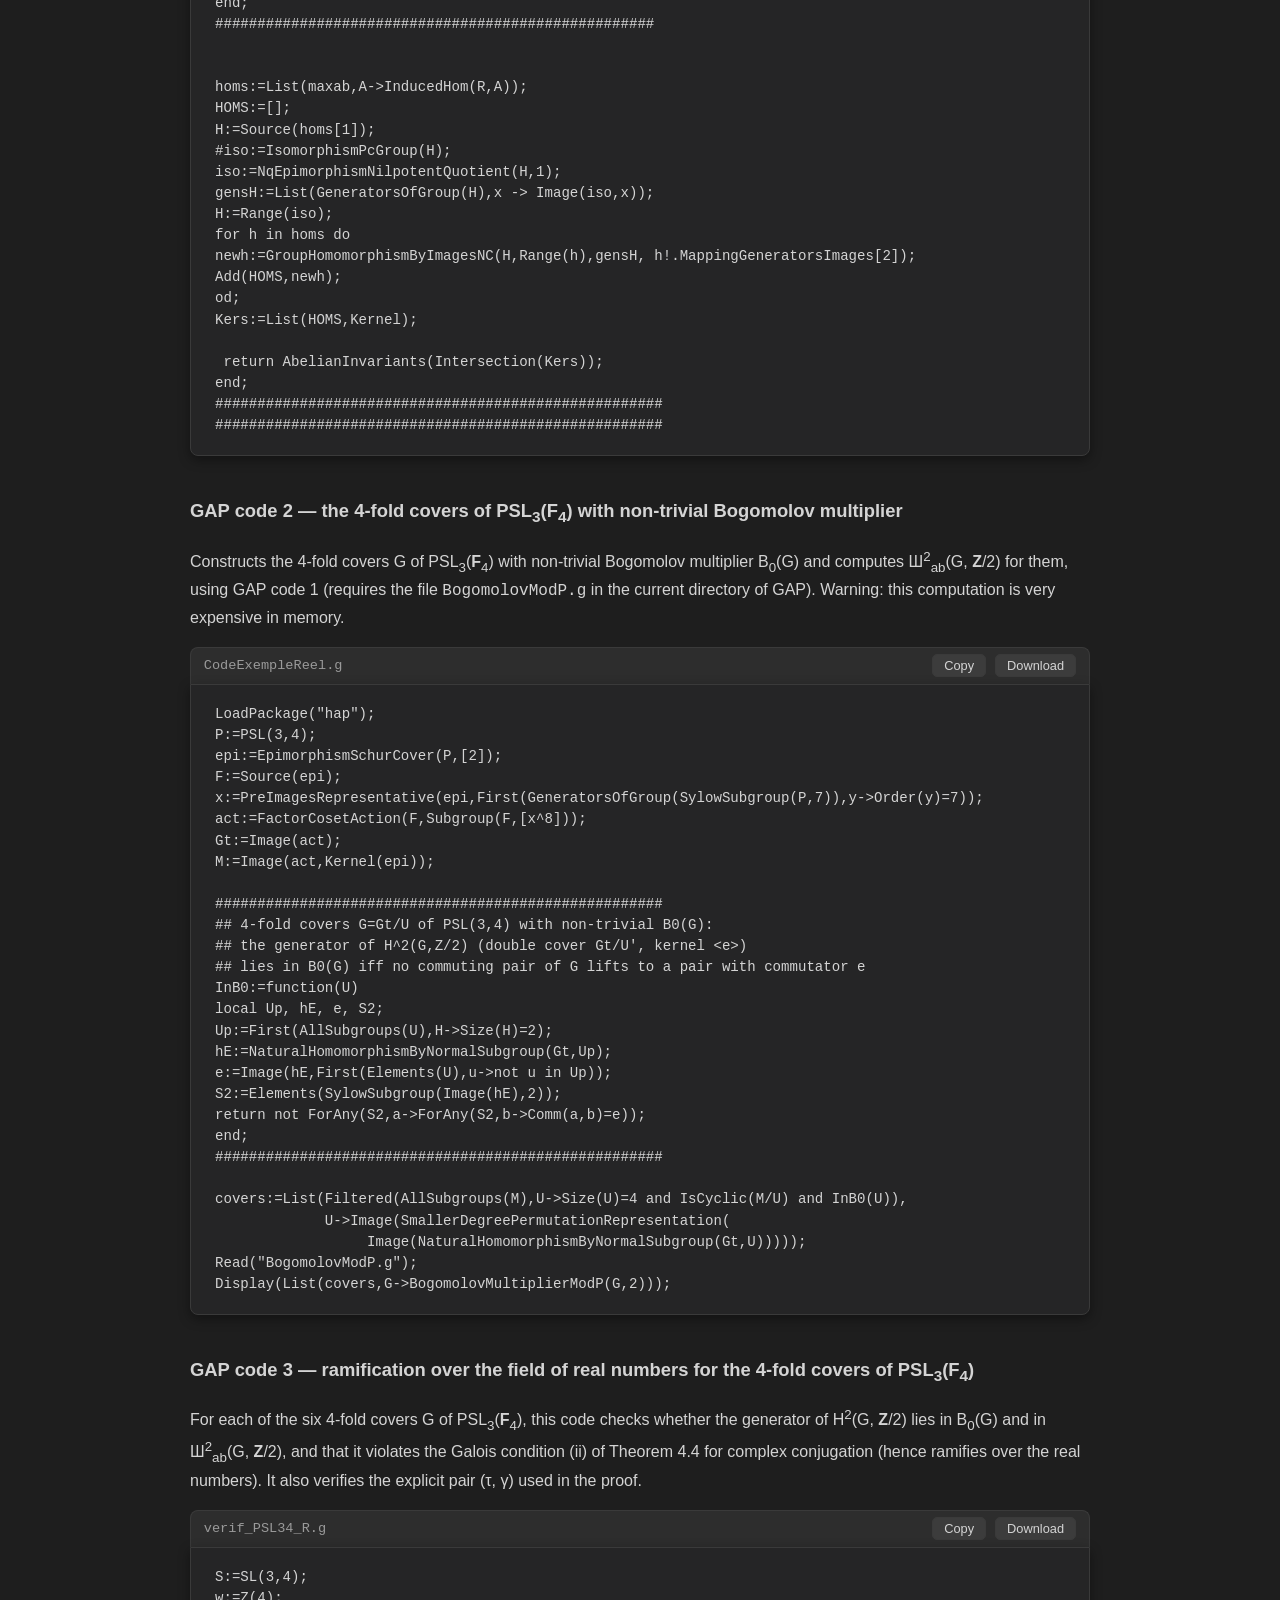
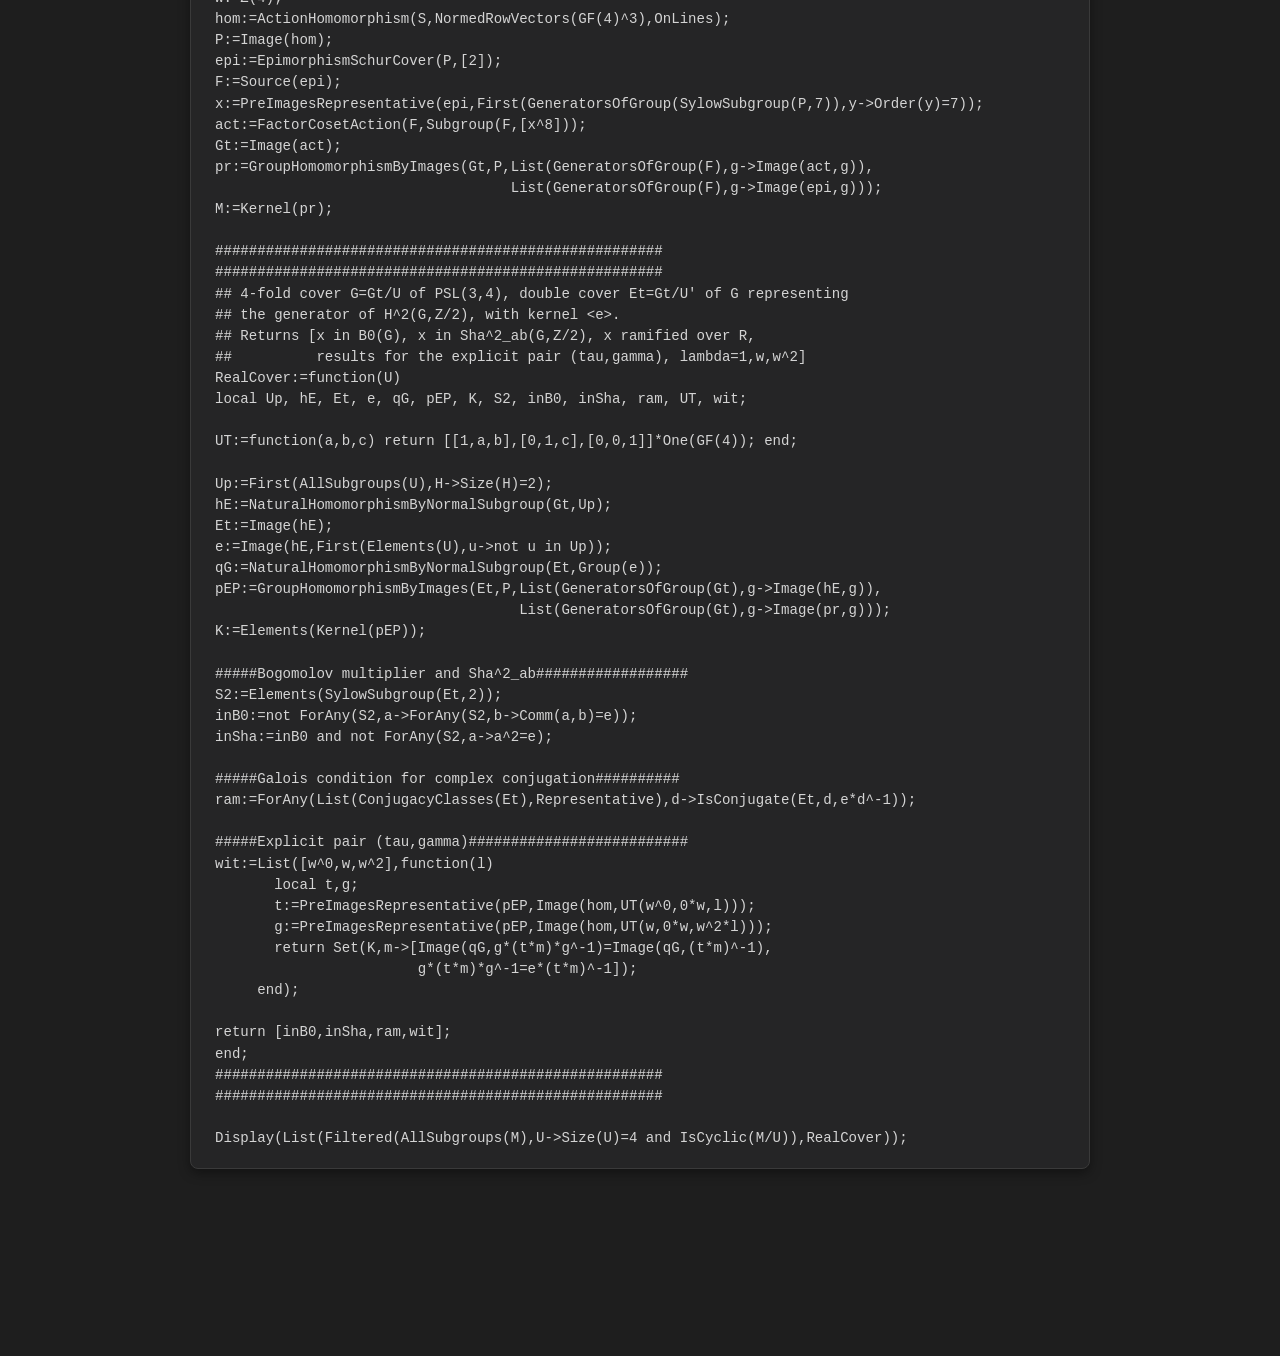
==== commit 3fc7428f: "Update gap-codeUnramifiedBrauerGroupsPaper.html" ====
--- a/gap-codeUnramifiedBrauerGroupsPaper.html
+++ b/gap-codeUnramifiedBrauerGroupsPaper.html
@@ -48,7 +48,7 @@
   <h1>GAP code</h1>
   <p class="sub">Accompanying codes for <em>Unramified Brauer groups of homogeneous spaces with finite
   stabilisers and the Grunwald problem</em>,
-  <a href="https://arxiv.org/abs/2506.02600">arXiv:2506.02600</a>. The computations used in the paper (Section 7.2) are those of GAP code 3, which runs in a few minutes and needs no package. GAP codes 1 and 2 give an independent computation of Ш<sup>2</sup><sub>ab</sub>(G, <b>Z</b>/2) with the package <a href="https://www.gap-system.org/Packages/hap.html">HAP</a>; they work in principle but are very expensive in memory for the groups of order 80640 considered here.
+  <a href="https://arxiv.org/abs/2506.02600">arXiv:2506.02600</a>. The computations used in the paper are those of GAP code 3. GAP codes 1 and 2 give an independent computation of Ш<sup>2</sup><sub>ab</sub>(G, <b>Z</b>/2) with the package <a href="https://www.gap-system.org/Packages/hap.html">HAP</a>; they work in principle but are very expensive in memory for the groups considered here.
   </p>
   <nav><ul>
     <li><a href="#bogomolov-mod-p">GAP code 1 — <code>BogomolovMultiplierModP</code></a></li><li><a href="#example-real">GAP code 2 — the 4-fold covers of PSL<sub>3</sub>(<b>F</b><sub>4</sub>) with non-trivial Bogomolov multiplier</a></li><li><a href="#real-ramification">GAP code 3 — ramification over the field of real numbers for the 4-fold covers of PSL<sub>3</sub>(<b>F</b><sub>4</sub>)</a></li>
@@ -56,7 +56,7 @@
   
 <section id="bogomolov-mod-p">
   <h2>GAP code 1 — <code>BogomolovMultiplierModP</code></h2>
-  <p>Computes the subgroup of H<sup>2</sup>(G, <b>Z</b>/p) of classes vanishing on every abelian subgroup of G, i.e. the group Ш<sup>2</sup><sub>ab</sub>(G, <b>Z</b>/p), and returns its abelian invariants (save it as <code>BogomolovModP.g</code> so that GAP code 2 can read it). I thank Graham Ellis for writing and sharing this code to me.</p>
+  <p>Computes the subgroup of H<sup>2</sup>(G, <b>Z</b>/p) of classes vanishing on every abelian subgroup of G, i.e. the group Ш<sup>2</sup><sub>ab</sub>(G, <b>Z</b>/p), and returns its abelian invariants (save it as <code>BogomolovModP.g</code> so that GAP code 2 can read it). I thank Graham J. Ellis for writing and sharing this code to me.</p>
   <div class="toolbar">
     <span class="fname">BogomolovModP.g</span>
     <span>
@@ -138,7 +138,7 @@
 </section>
 <section id="example-real">
   <h2>GAP code 2 — the 4-fold covers of PSL<sub>3</sub>(<b>F</b><sub>4</sub>) with non-trivial Bogomolov multiplier</h2>
-  <p>Constructs the 4-fold covers G of PSL<sub>3</sub>(<b>F</b><sub>4</sub>) with non-trivial Bogomolov multiplier B<sub>0</sub>(G) and computes Ш<sup>2</sup><sub>ab</sub>(G, <b>Z</b>/2) for them, using GAP code 1 (the file <code>BogomolovModP.g</code> must be in the current directory of GAP, or read with its full path). Warning: this computation is very expensive in memory.</p>
+  <p>Constructs the 4-fold covers G of PSL<sub>3</sub>(<b>F</b><sub>4</sub>) with non-trivial Bogomolov multiplier B<sub>0</sub>(G) and computes Ш<sup>2</sup><sub>ab</sub>(G, <b>Z</b>/2) for them, using GAP code 1 (requires the file <code>BogomolovModP.g</code> in the current directory of GAP). Warning: this computation is very expensive in memory.</p>
   <div class="toolbar">
     <span class="fname">CodeExempleReel.g</span>
     <span>
@@ -177,7 +177,7 @@
 </section>
 <section id="real-ramification">
   <h2>GAP code 3 — ramification over the field of real numbers for the 4-fold covers of PSL<sub>3</sub>(<b>F</b><sub>4</sub>)</h2>
-  <p>For each of the six 4-fold covers G of PSL<sub>3</sub>(<b>F</b><sub>4</sub>), this code checks whether the generator of H<sup>2</sup>(G, <b>Z</b>/2) lies in B<sub>0</sub>(G) and in Ш<sup>2</sup><sub>ab</sub>(G, <b>Z</b>/2), and that it violates the Galois condition (ii) of Theorem 4.4 for complex conjugation (hence ramifies over the real numbers). It also verifies the explicit pair (τ, γ) used in the proof, whose images in PSL<sub>3</sub>(<b>F</b><sub>4</sub>) generate a quaternion group Q<sub>8</sub>.</p>
+  <p>For each of the six 4-fold covers G of PSL<sub>3</sub>(<b>F</b><sub>4</sub>), this code checks whether the generator of H<sup>2</sup>(G, <b>Z</b>/2) lies in B<sub>0</sub>(G) and in Ш<sup>2</sup><sub>ab</sub>(G, <b>Z</b>/2), and that it violates the Galois condition (ii) of Theorem 4.4 for complex conjugation (hence ramifies over the real numbers). It also verifies the explicit pair (τ, γ) used in the proof.</p>
   <div class="toolbar">
     <span class="fname">verif_PSL34_R.g</span>
     <span>
